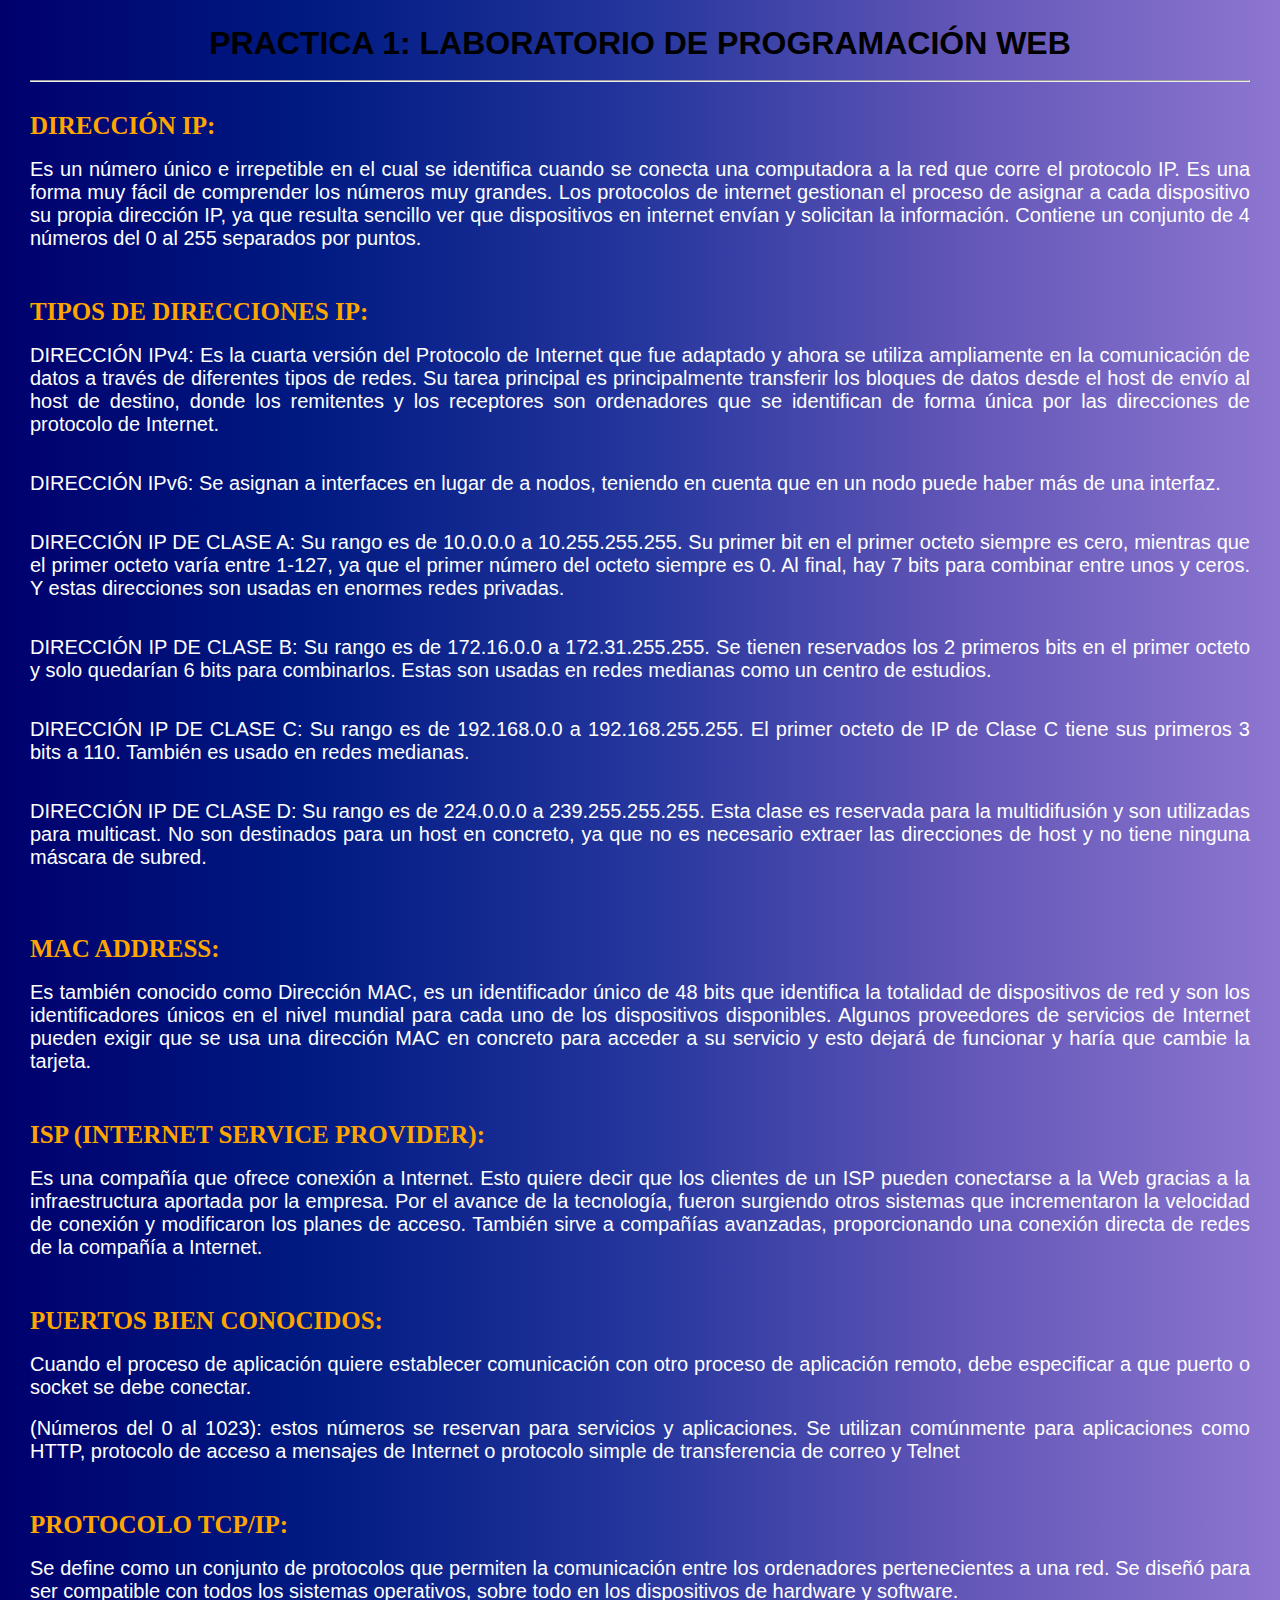
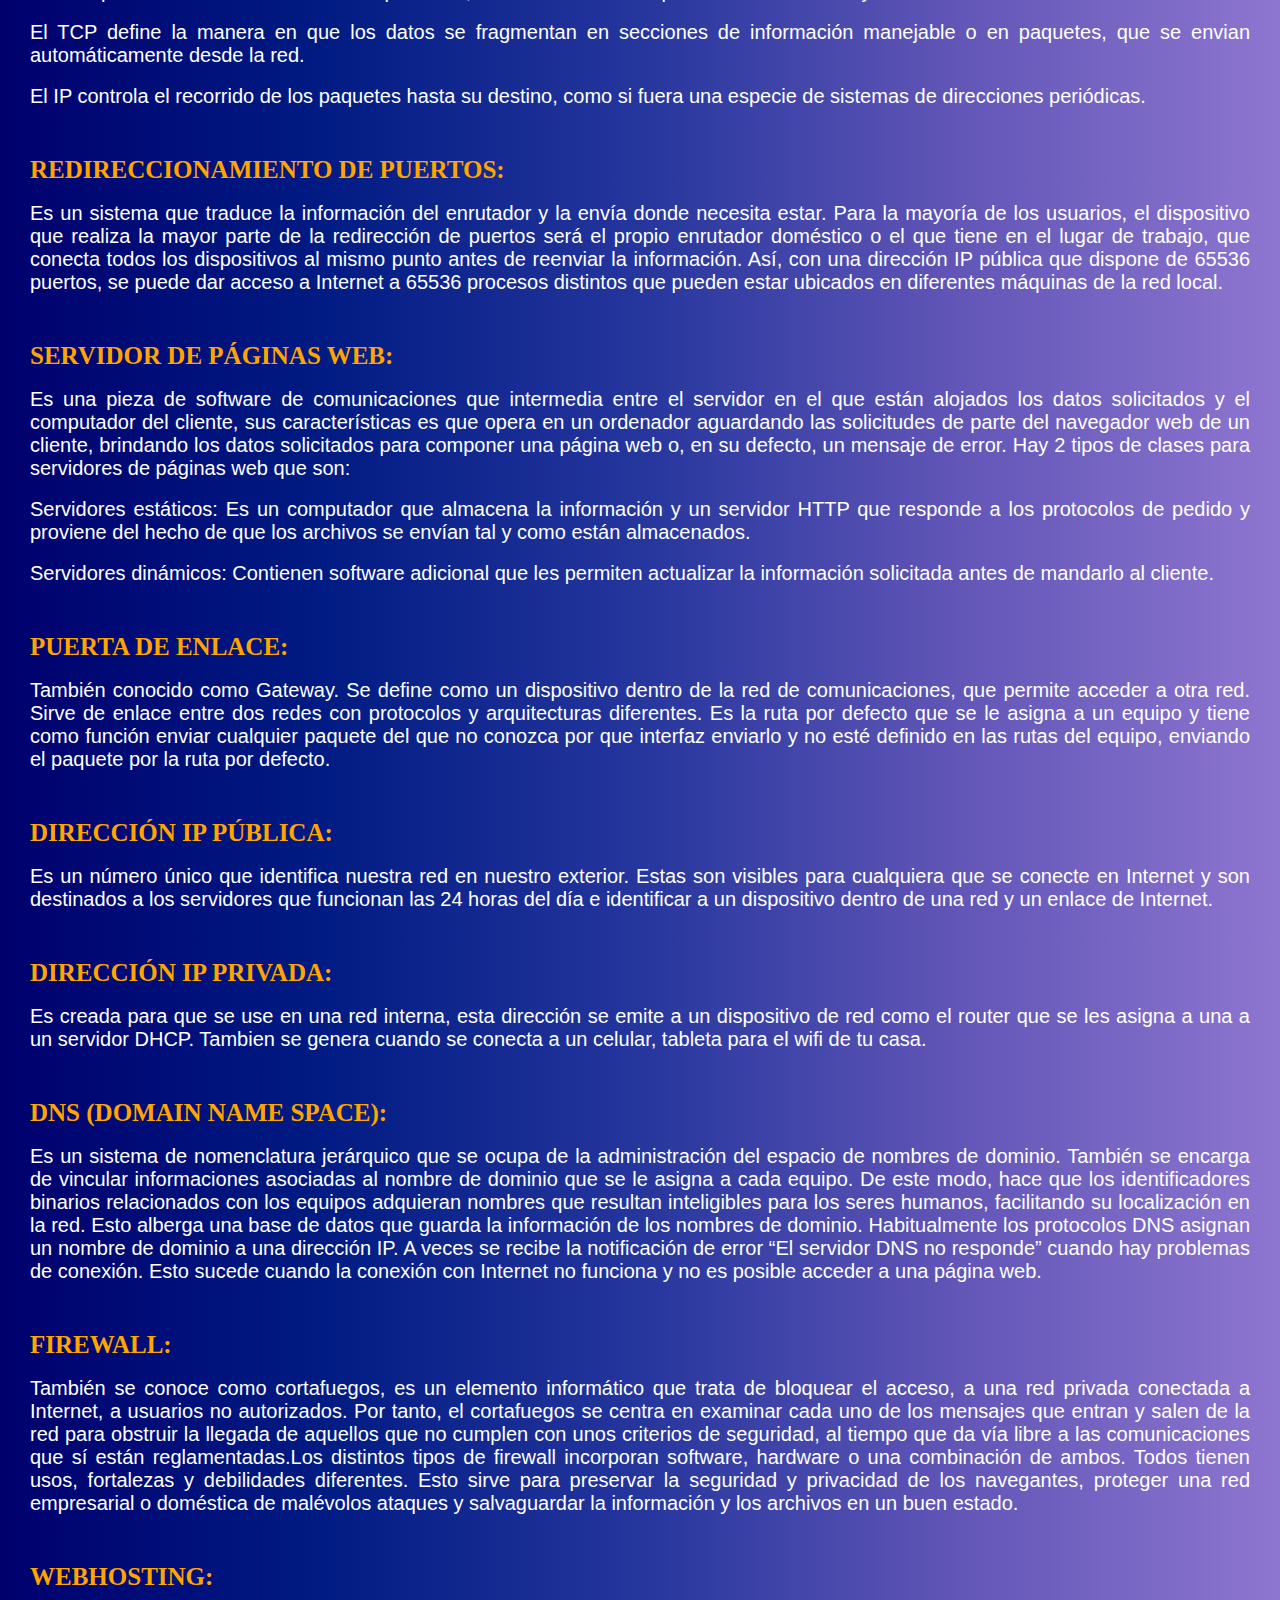
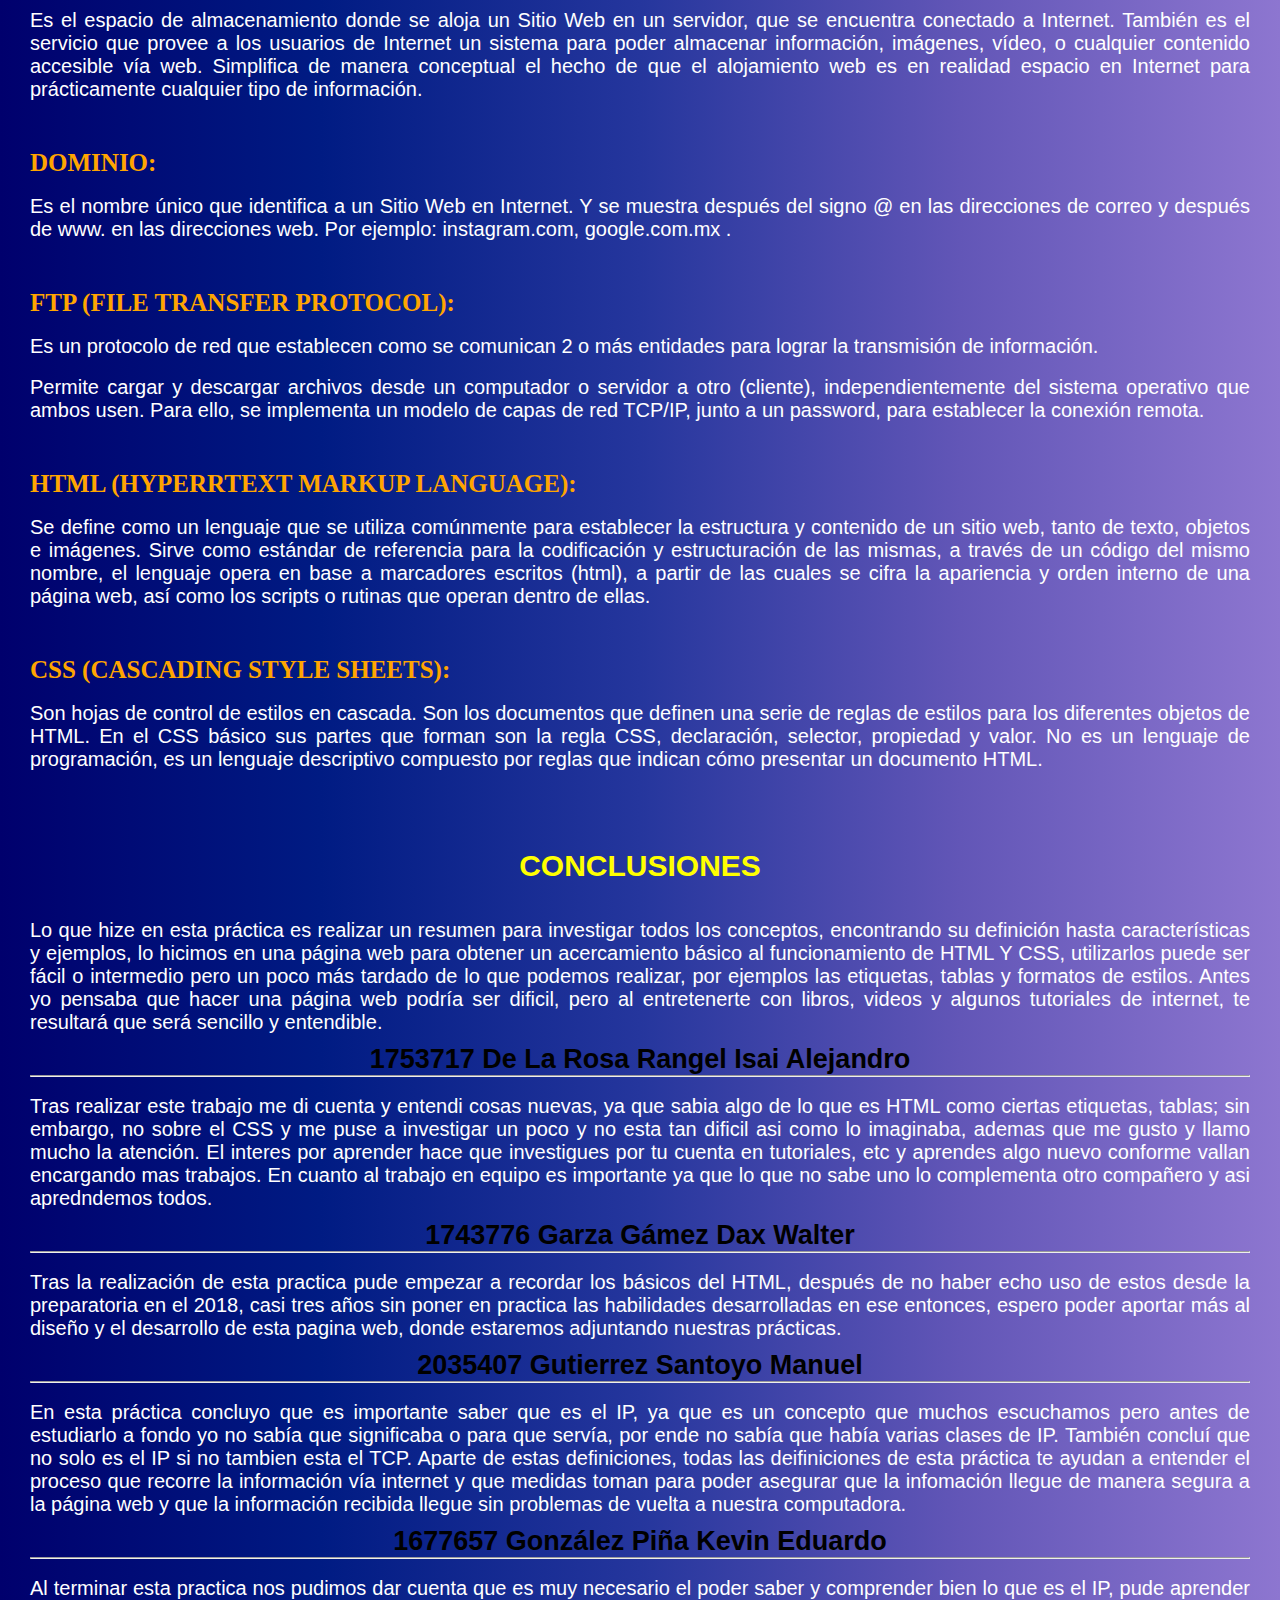
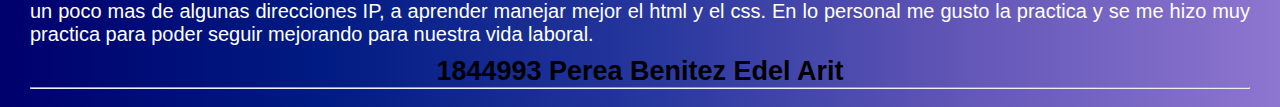
==== practica 1.html @ dcf5a070 "Primer edicion" ====
<!DOCTYPE html>
<html lang="es">
<head>
	<meta charset="UTF-8">
	<title> Practica 1</title>
	<link rel="stylesheet" href="css/style1.css">
</head>
<body>
	<div id="contenido">
		<div class="tema">
		<h1> PRACTICA 1: LABORATORIO DE PROGRAMACIÓN WEB</h1><br><hr>
		
	</div>
	<header>
		<h2><strong>DIRECCIÓN IP:</strong></h2><br>
		<p>Es un número único e irrepetible en el cual se identifica cuando se conecta una computadora a la red que corre el protocolo IP.
		Es una forma muy fácil de comprender los números muy grandes. Los protocolos de internet gestionan el proceso de asignar a cada dispositivo su propia dirección IP, ya que resulta sencillo ver que dispositivos en internet envían y solicitan la información.
	    Contiene un conjunto de 4 números del 0 al 255 separados por puntos.</p><br>
	    <h2><strong>TIPOS DE DIRECCIONES IP:</strong></h2><br>
	    <p>DIRECCIÓN IPv4: Es la cuarta versión del Protocolo de Internet que fue adaptado y ahora se utiliza ampliamente en la comunicación de datos a través de diferentes tipos de redes. Su tarea principal es principalmente transferir los bloques de datos desde el host de envío al host de destino, donde los remitentes y los receptores son ordenadores que se identifican de forma única por las direcciones de protocolo de Internet.</p><br><br>
	    <p>DIRECCIÓN IPv6: Se asignan a interfaces en lugar de a nodos, teniendo en cuenta que en un nodo puede haber más de una interfaz. </p><br><br>
	    <p>DIRECCIÓN IP DE CLASE A: Su rango es de 10.0.0.0 a 10.255.255.255. Su primer bit en el primer octeto siempre es cero, mientras que el primer octeto varía entre 1-127, ya que el primer número del octeto siempre es 0. Al final, hay 7 bits para combinar entre unos y ceros. Y estas direcciones son usadas en enormes redes privadas. </p><br><br>
	    <p>DIRECCIÓN IP DE CLASE B: Su rango es de 172.16.0.0 a 172.31.255.255. Se tienen reservados los 2 primeros bits en el primer octeto y solo quedarían 6 bits para combinarlos. Estas son usadas en redes medianas como un centro de estudios. </p><br><br>
	    <p>DIRECCIÓN IP DE CLASE C: Su rango es de 192.168.0.0 a 192.168.255.255. El primer octeto de IP de Clase C tiene sus primeros 3 bits a 110. También es usado en redes medianas. </p><br><br>
	    <p>DIRECCIÓN IP DE CLASE D: Su rango es de 224.0.0.0 a 239.255.255.255. Esta clase es reservada para la multidifusión y son utilizadas para multicast. No son destinados para un host en concreto, ya que no es necesario extraer las direcciones de host y no tiene ninguna máscara de subred.  </p><br><br>

	    <h2><strong>MAC ADDRESS:</strong></h2><br>
	    <p> Es también conocido como Dirección MAC, es un identificador único de 48 bits que identifica la totalidad de dispositivos de red y son los identificadores únicos en el nivel mundial para cada uno de los dispositivos disponibles. Algunos proveedores de servicios de Internet pueden exigir que se usa una dirección MAC en concreto para acceder a su servicio y esto dejará de funcionar y haría que cambie la tarjeta.</p><br>

	    <h2><strong>ISP (INTERNET SERVICE PROVIDER):</strong></h2><br>
	    <p> Es una compañía que ofrece conexión a Internet. Esto quiere decir que los clientes de un ISP pueden conectarse a la Web gracias a la infraestructura aportada por la empresa. Por el avance de la tecnología, fueron surgiendo otros sistemas que incrementaron la velocidad de conexión y modificaron los planes de acceso. También sirve a compañías avanzadas, proporcionando una conexión directa de redes de la compañía a Internet.</p><br>

	    <h2><strong>PUERTOS BIEN CONOCIDOS:</strong></h2><br>
	    <p> Cuando el proceso de aplicación quiere establecer comunicación con otro proceso de aplicación remoto, debe especificar a que puerto o socket se debe conectar.</p><br>
	    <p>  (Números del 0 al 1023): estos números se reservan para servicios y aplicaciones. Se utilizan comúnmente para aplicaciones como HTTP, protocolo de acceso a mensajes de Internet o protocolo simple de transferencia de correo y Telnet</p><br>

	    <h2><strong>PROTOCOLO TCP/IP:</strong></h2><br>
	    <p> Se define como un conjunto de protocolos que permiten la comunicación entre los ordenadores pertenecientes a una red. Se diseñó para ser compatible con todos los sistemas operativos, sobre todo en los dispositivos de hardware y software.</p><br>
	    <p> El TCP define la manera en que los datos se fragmentan en secciones de información manejable o en paquetes, que se envian automáticamente desde la red.</p><br>
	    <p> El IP controla el recorrido de los paquetes hasta su destino, como si fuera una especie de sistemas de direcciones periódicas.
	    </p><br>

	    <h2><strong>REDIRECCIONAMIENTO DE PUERTOS:</strong></h2><br>
	    <p>Es un sistema que traduce la información del enrutador y la envía donde necesita estar. Para la mayoría de los usuarios, el dispositivo que realiza la mayor parte de la redirección de puertos será el propio enrutador doméstico o el que tiene en el lugar de trabajo, que conecta todos los dispositivos al mismo punto antes de reenviar la información. Así, con una dirección IP pública que dispone de 65536 puertos, se puede dar acceso a Internet a 65536 procesos distintos que pueden estar ubicados en diferentes máquinas de la red local. </p><br>

	    <h2><strong>SERVIDOR DE PÁGINAS WEB:</strong></h2><br>
	    <p>Es una pieza de software de comunicaciones que intermedia entre el servidor en el que están alojados los datos solicitados y el computador del cliente, sus características es que opera en un ordenador aguardando las solicitudes de parte del navegador web de un cliente, brindando los datos solicitados para componer una página web o, en su defecto, un mensaje de error. Hay 2 tipos de clases para servidores de páginas web que son:</p><br>
	    <p>Servidores estáticos: Es un computador que almacena la información y un servidor HTTP que responde a los protocolos de pedido y proviene del hecho de que los archivos se envían tal y como están almacenados.</p><br>
	    <p>Servidores dinámicos: Contienen software adicional que les permiten actualizar la información solicitada antes de mandarlo al cliente.</p><br>

	    <h2><strong>PUERTA DE ENLACE:</strong></h2><br>
	    <p>También conocido como Gateway. Se define como un dispositivo dentro de la red de comunicaciones, que permite acceder a otra red. Sirve de enlace entre dos redes con protocolos y arquitecturas diferentes. Es la ruta por defecto que se le asigna a un equipo y tiene como función enviar cualquier paquete del que no conozca por que interfaz enviarlo y no esté definido en las rutas del equipo, enviando el paquete por la ruta por defecto.</p><br>

	    <h2><strong>DIRECCIÓN IP PÚBLICA:</strong></h2><br>
	    <p>Es un número único que identifica nuestra red en nuestro exterior. Estas son visibles para cualquiera que se conecte en Internet y son destinados a los servidores que funcionan las 24 horas del día e identificar a un dispositivo dentro de una red y un enlace de Internet.</p><br>

        <h2><strong>DIRECCIÓN IP PRIVADA:</strong></h2><br>
	    <p> Es creada para que se use en una red interna, esta dirección se emite a un dispositivo de red como el router que se les asigna a una a un servidor DHCP. Tambien se genera cuando se conecta a un celular, tableta para el wifi de tu casa.</p><br>

	    <h2><strong>DNS (DOMAIN NAME SPACE):</strong></h2><br>
	    <p> Es un sistema de nomenclatura jerárquico que se ocupa de la administración del espacio de nombres de dominio. También se encarga de vincular informaciones asociadas al nombre de dominio que se le asigna a cada equipo. De este modo, hace que los identificadores binarios relacionados con los equipos adquieran nombres que resultan inteligibles para los seres humanos, facilitando su localización en la red. Esto alberga una base de datos que guarda la información de los nombres de dominio. Habitualmente los protocolos DNS asignan un nombre de dominio a una dirección IP. A veces se recibe la notificación de error “El servidor DNS no responde” cuando hay problemas de conexión. Esto sucede cuando la conexión con Internet no funciona y no es posible acceder a una página web. </p><br>

	    <h2><strong>FIREWALL:</strong></h2><br>
	    <p> También se conoce como cortafuegos, es un elemento informático que trata de bloquear el acceso, a una red privada conectada a Internet, a usuarios no autorizados. Por tanto, el cortafuegos se centra en examinar cada uno de los mensajes que entran y salen de la red para obstruir la llegada de aquellos que no cumplen con unos criterios de seguridad, al tiempo que da vía libre a las comunicaciones que sí están reglamentadas.Los distintos tipos de firewall incorporan software, hardware o una combinación de ambos. Todos tienen usos, fortalezas y debilidades diferentes. Esto sirve para preservar la seguridad y privacidad de los navegantes, proteger una red empresarial o doméstica de malévolos ataques y salvaguardar la información y los archivos en un buen estado.</p>
	    <br>

	    <h2><strong>WEBHOSTING:</strong></h2><br>
	    <p> Es el espacio de almacenamiento donde se aloja un Sitio Web en un servidor, que se encuentra conectado a Internet. También es el servicio que provee a los usuarios de Internet un sistema para poder almacenar información, imágenes, vídeo, o cualquier contenido accesible vía web. Simplifica de manera conceptual el hecho de que el alojamiento web es en realidad espacio en Internet para prácticamente cualquier tipo de información.</p>
	    <br>

	    <h2><strong>DOMINIO:</strong></h2><br>
	    <p> Es el nombre único que identifica a un Sitio Web en Internet. Y se muestra después del signo @ en las direcciones de correo y después de www. en las direcciones web. Por ejemplo: instagram.com, google.com.mx . </p>
	    <br>

	    <h2><strong>FTP (FILE TRANSFER PROTOCOL):</strong></h2><br>
	    <p> Es un protocolo de red que establecen como se comunican 2 o más entidades para lograr la transmisión de información. </p><br>
	    <p>Permite cargar y descargar archivos desde un computador o servidor a otro (cliente), independientemente del sistema operativo que ambos usen. Para ello, se implementa un modelo de capas de red TCP/IP, junto a un password, para establecer la conexión remota.</p><br>

	    <h2><strong>HTML (HYPERRTEXT MARKUP LANGUAGE):</strong></h2><br>
	    <p>Se define como un lenguaje que se utiliza comúnmente para establecer la estructura y contenido de un sitio web, tanto de texto, objetos e imágenes. Sirve como estándar de referencia para la codificación y estructuración de las mismas, a través de un código del mismo nombre, el lenguaje opera en base a marcadores escritos (html), a partir de las cuales se cifra la apariencia y orden interno de una página web, así como los scripts o rutinas que operan dentro de ellas. </p><br>

	    <h2><strong>CSS (CASCADING STYLE SHEETS):</strong></h2><br>
	    <p>Son hojas de control de estilos en cascada. Son los documentos que definen una serie de reglas de estilos para los diferentes objetos de HTML. En el CSS básico sus partes que forman son la regla CSS, declaración, selector, propiedad y valor. No es un lenguaje de programación, es un lenguaje descriptivo compuesto por reglas que indican cómo presentar un documento HTML. </p><br>

	</header>
	<article>
		<h3> CONCLUSIONES </h3><br><br>
		<p>Lo que hize en esta práctica es realizar un resumen para investigar todos los conceptos, encontrando su definición hasta características y ejemplos, lo hicimos en una página web para obtener un acercamiento básico al funcionamiento de HTML Y CSS, utilizarlos puede ser fácil o intermedio pero un poco más tardado de lo que podemos realizar, por ejemplos las etiquetas, tablas y formatos de estilos. Antes yo pensaba que hacer una página web podría ser dificil, pero al entretenerte con libros, videos y algunos tutoriales de internet, te resultará que será sencillo y entendible. </p>
		<h4>1753717  De La Rosa Rangel Isai Alejandro</h4><hr><br>

		<p> Tras realizar este trabajo me di cuenta y entendi cosas nuevas, ya que sabia algo de lo que es HTML como ciertas etiquetas, tablas; sin embargo, no sobre el CSS y me puse a investigar un poco y no esta tan dificil asi como lo imaginaba, ademas que me gusto y llamo mucho la atención. El interes por aprender hace que investigues por tu cuenta en tutoriales, etc y aprendes algo nuevo conforme vallan encargando mas trabajos. En cuanto al trabajo en equipo es importante ya que lo que no sabe uno lo complementa otro compañero y asi apredndemos todos. </p> 
                <h4>1743776 Garza Gámez Dax Walter</h4><hr><br>

				<p> Tras la realización de esta practica pude empezar a recordar los básicos del HTML, después de no haber echo uso de estos desde la preparatoria en el 2018, casi tres años sin poner en practica las habilidades desarrolladas en ese entonces, espero poder aportar más al diseño y el desarrollo de esta pagina web, donde estaremos adjuntando nuestras prácticas. </p>
				<h4>2035407 Gutierrez Santoyo Manuel</h4><hr>
				<br>
				<p> En esta práctica concluyo que es importante saber que es el IP, ya que es un concepto que muchos escuchamos pero antes de estudiarlo a fondo yo no sabía que significaba o para que servía, por ende no sabía que había varias clases de IP. También concluí que no solo es el IP si no tambien esta el TCP. Aparte de estas definiciones, todas las deifiniciones de esta práctica te ayudan a entender el proceso que recorre la información vía internet y que medidas toman para poder asegurar que la infomación llegue de manera segura a la página web y que la información recibida llegue sin problemas de vuelta a nuestra computadora. </p>
				<h4>1677657 González Piña Kevin Eduardo</h4><hr><br>
				
                <p> Al terminar esta practica nos pudimos dar cuenta que es muy necesario el poder saber y comprender bien lo que es el IP, pude aprender un poco mas de algunas direcciones IP, a aprender manejar mejor el html y el css. En lo personal me gusto la practica y se me hizo muy practica para poder seguir mejorando para nuestra vida laboral. </p>
                <h4>1844993 Perea Benitez Edel Arit</h4><hr> <br>

	</article>
	</div>	

</body>
</html>
---- css/style1.css ----
*{
	margin:0px;
	padding:0px;
}

body{
	background-image: linear-gradient(270deg, #8d76d0 0, #6256b7 25%, #25369d 50%, #001b83 75%, #00006d 100%);
	
}

#contenido{
	margin-left: 30px;
	margin-right: 30px;

}

h1{
	color:black;
	text-align: center;
	font-family: Arial;
	margin-top:25px;
}

h2{
	font-family: Times New Roman;
	font-size:25px;
	color:#ffa500;
	margin-top: 30px;
}

p{
	font-family: Arial;
	font-size:20px;
	color:#fff;
	text-align: justify;
}

h3{
	font-family: Arial;
	font-size:30px;
	color:yellow;
    margin-top: 60px;
    text-align: center;
}

h4{
	text-align: center;
	font-family: Arial;
	font-size: 27px;
	margin-top: 10px;
}
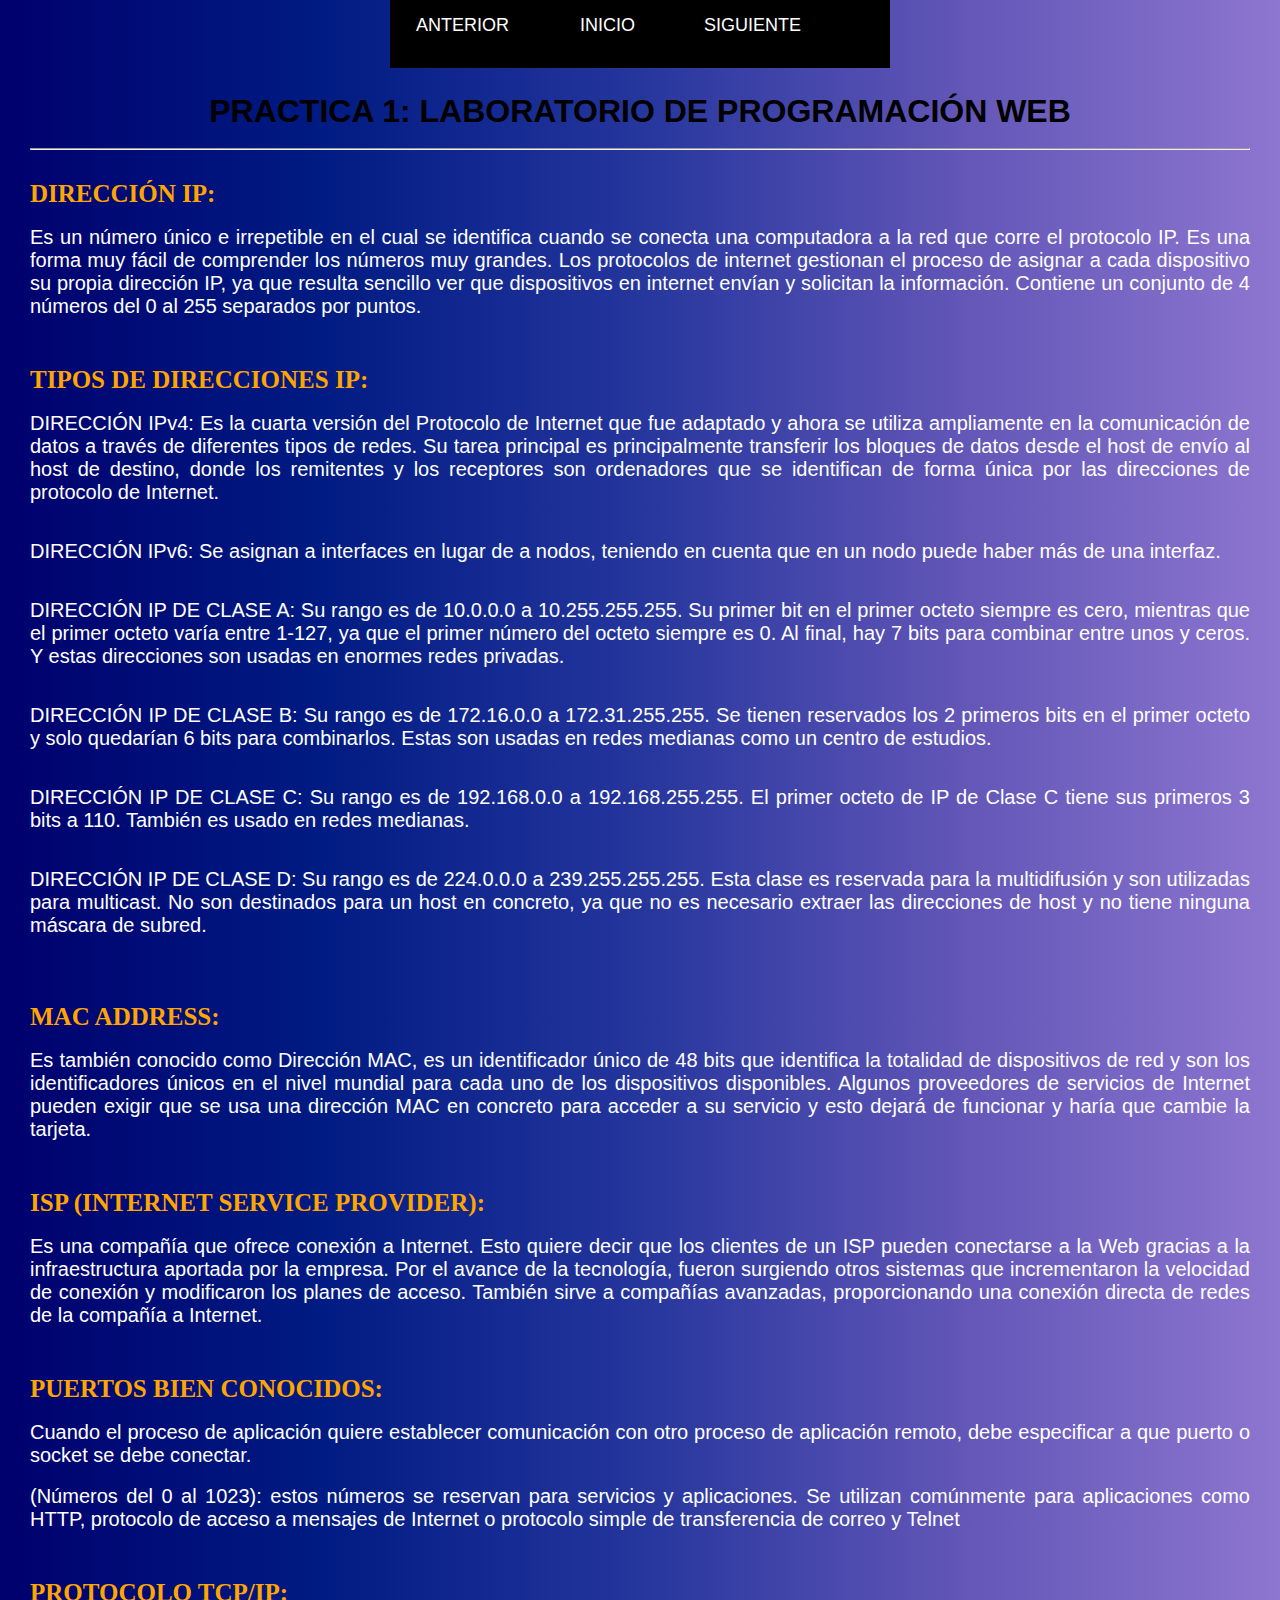
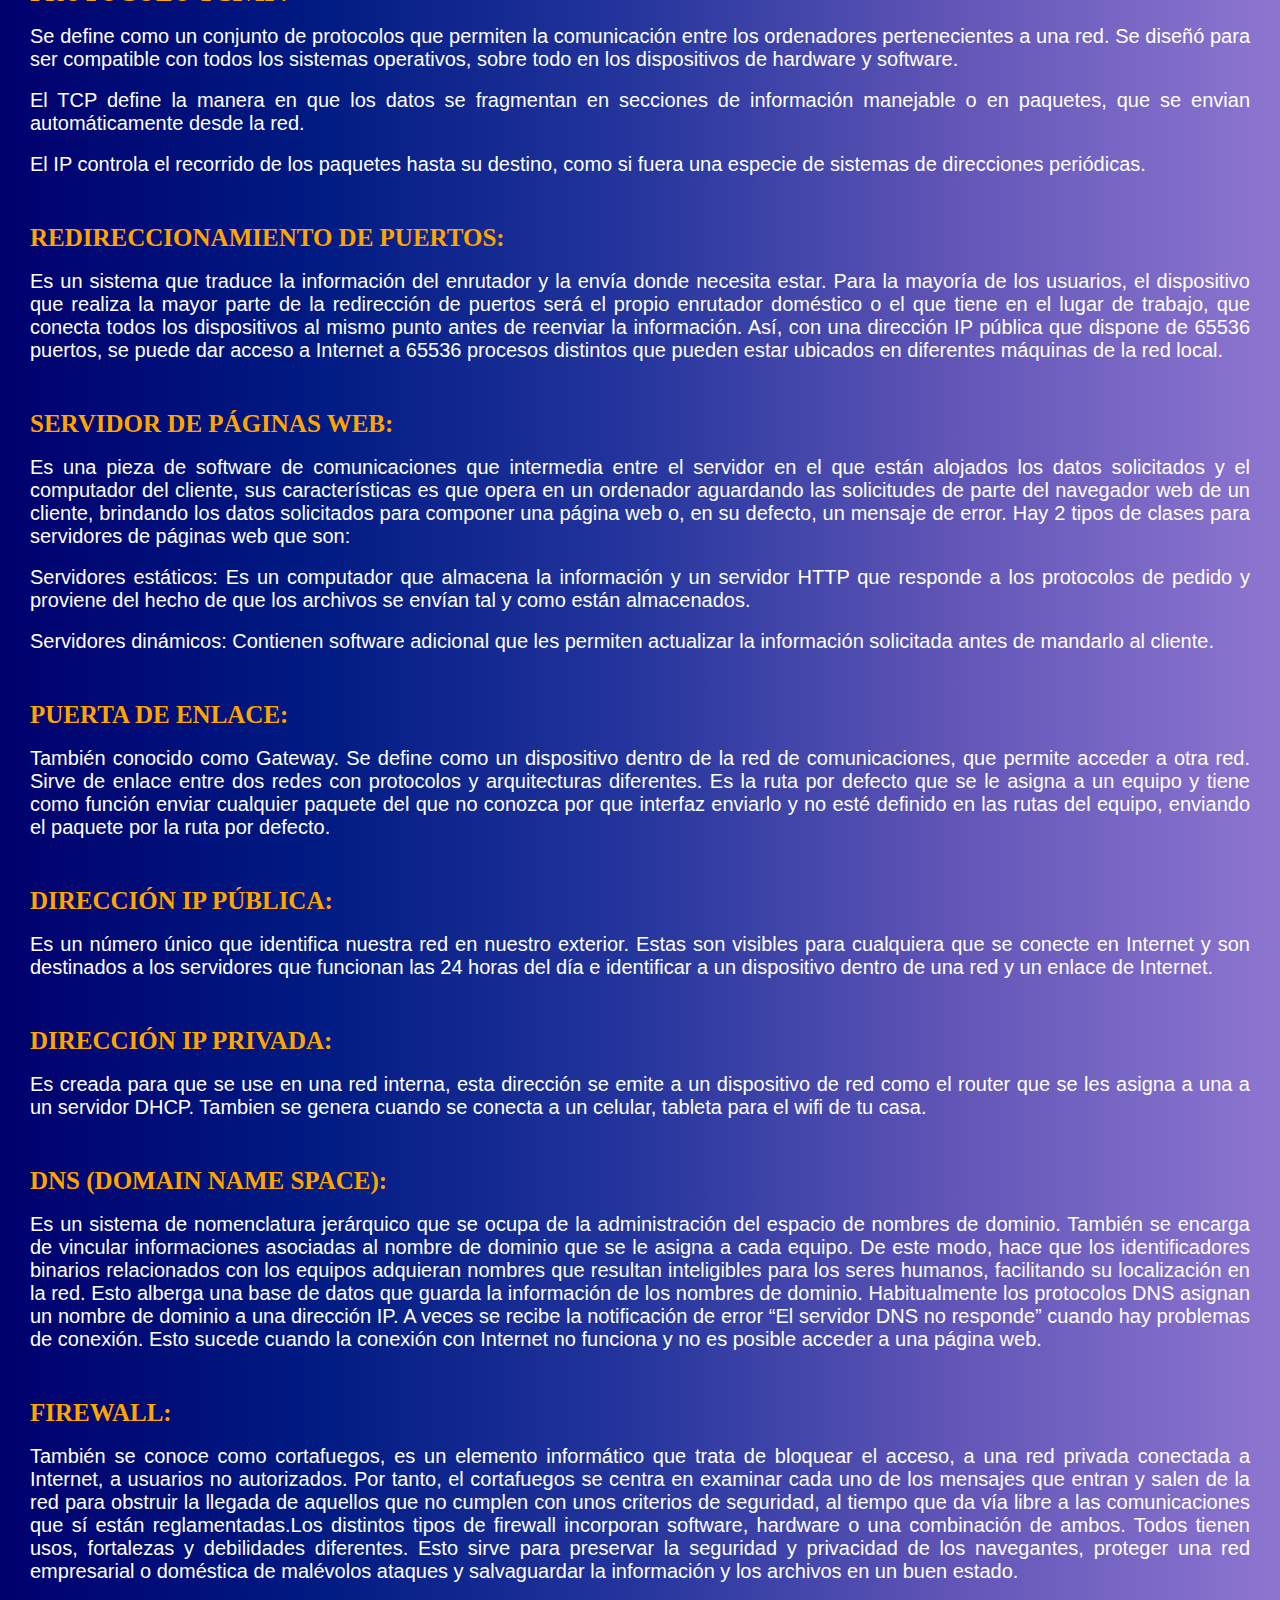
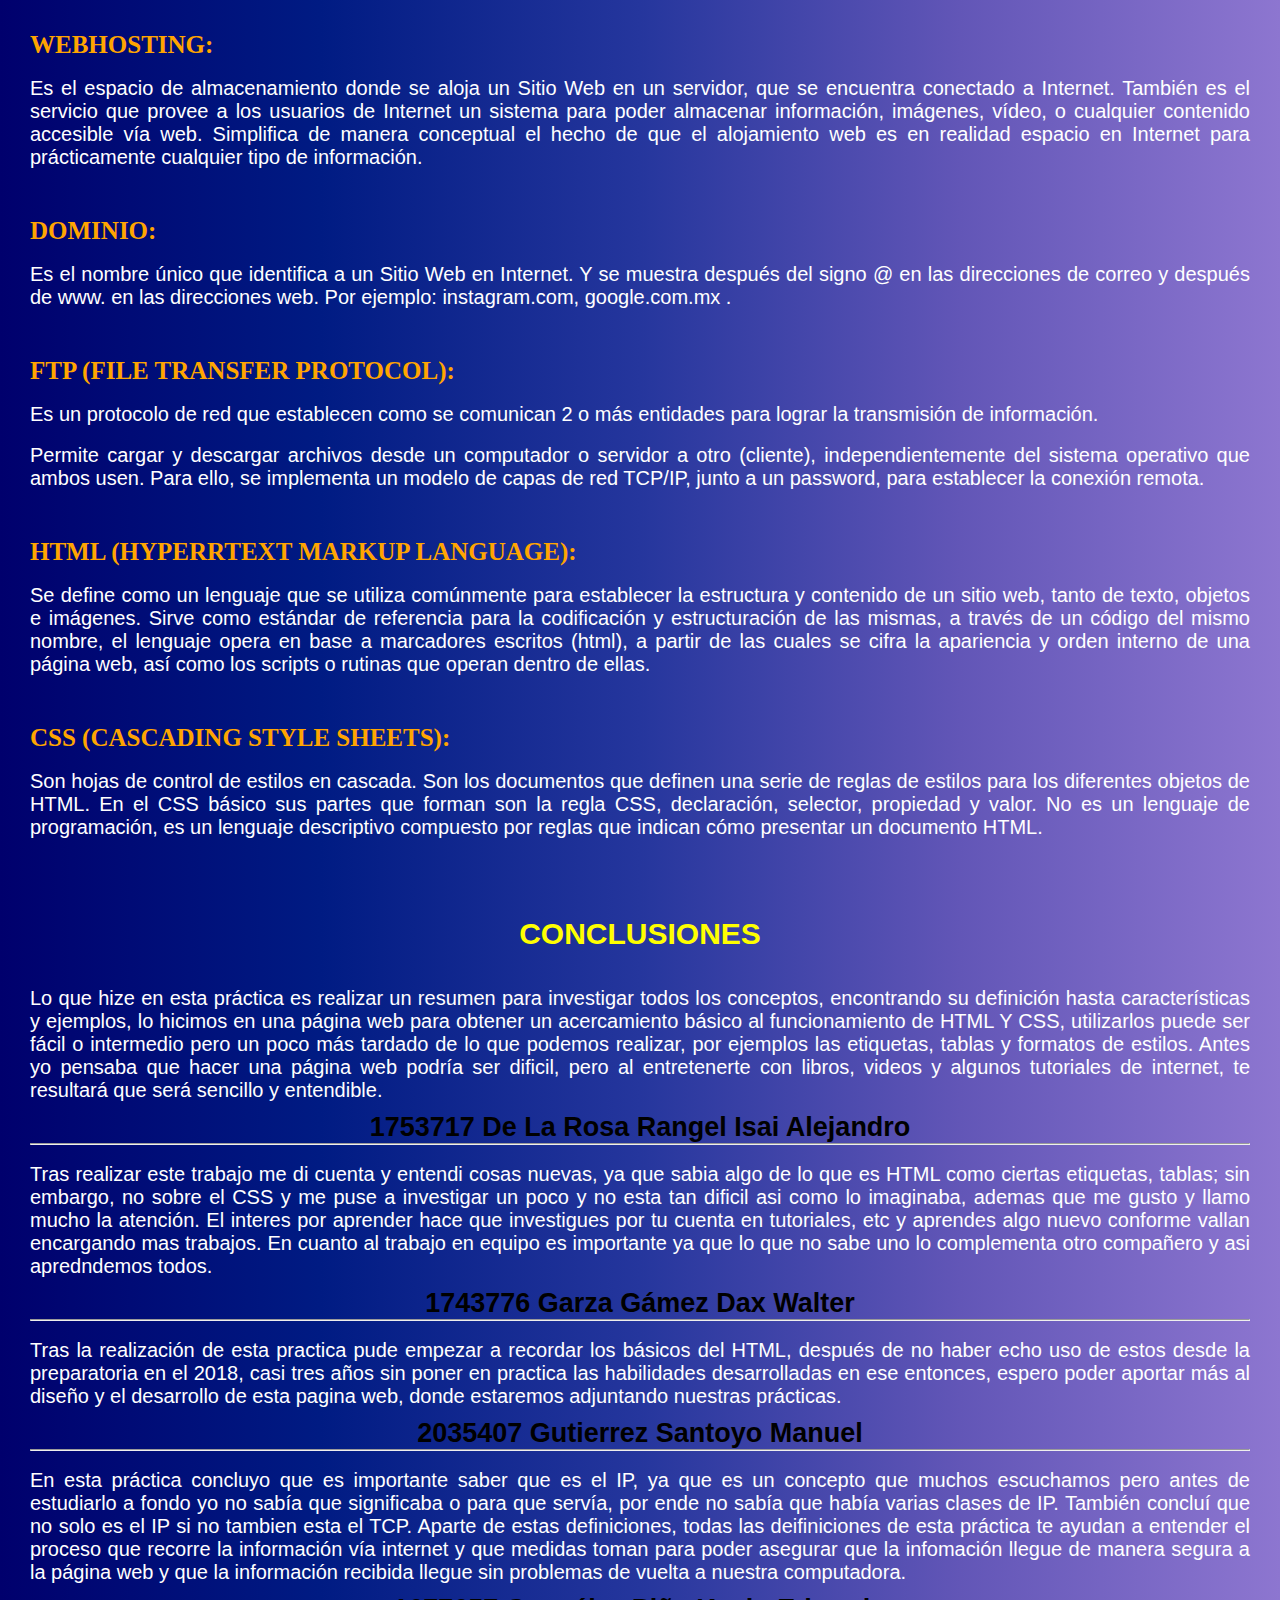
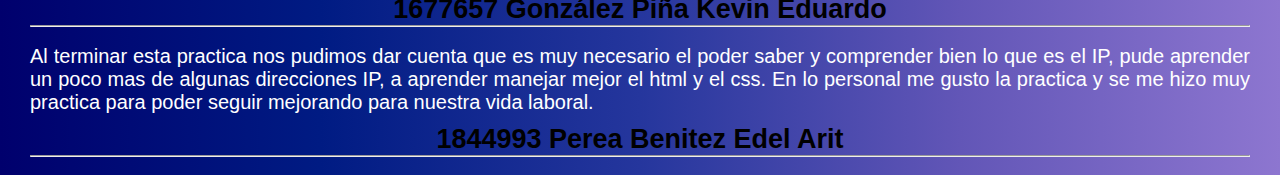
==== commit 652412a9: "Add files via upload" ====
--- a/practica 1.html
+++ b/practica 1.html
@@ -7,6 +7,13 @@
 </head>
 <body>
 	<div id="contenido">
+		<nav>
+			<ul>
+				<li><a href="#">ANTERIOR</a></li>
+				<li><a href="index.html">INICIO</a></li>
+				<li><a href="practica 2.html">SIGUIENTE</a></li>
+			</ul>
+		</nav>
 		<div class="tema">
 		<h1> PRACTICA 1: LABORATORIO DE PROGRAMACIÓN WEB</h1><br><hr>
 		
--- a/css/style1.css
+++ b/css/style1.css
@@ -14,6 +14,40 @@
 
 }
 
+nav{
+	background: black;
+	height:68px;
+	width: 500px;
+	margin:auto;
+	
+}
+
+ul{
+	margin: 0;
+	padding: 0;
+	list-style: none;
+}
+
+li{
+	float:left;
+}
+
+a{
+	color:white;
+	width:115px;
+	text-decoration: none;
+	display:block;
+	text-align: center;
+	padding:15px;
+	text-transform:uppercase;
+	font-size: 18px;
+	font-family: Arial;
+}
+
+ul li a:hover {
+	color:blue;
+}
+
 h1{
 	color:black;
 	text-align: center;
@@ -27,6 +61,13 @@
 	color:#ffa500;
 	margin-top: 30px;
 }
+
+.bordes{border:solid; font-family: Arial;
+	font-size:20px;
+	color:#fff;
+	text-align: justify;
+	background-color:#483D8B;
+	}
 
 p{
 	font-family: Arial;
@@ -48,4 +89,11 @@
 	font-family: Arial;
 	font-size: 27px;
 	margin-top: 10px;
+}
+
+li {
+	font-family: Arial;
+	font-size:15px;
+	color:#fff;
+	text-align: justify;
 }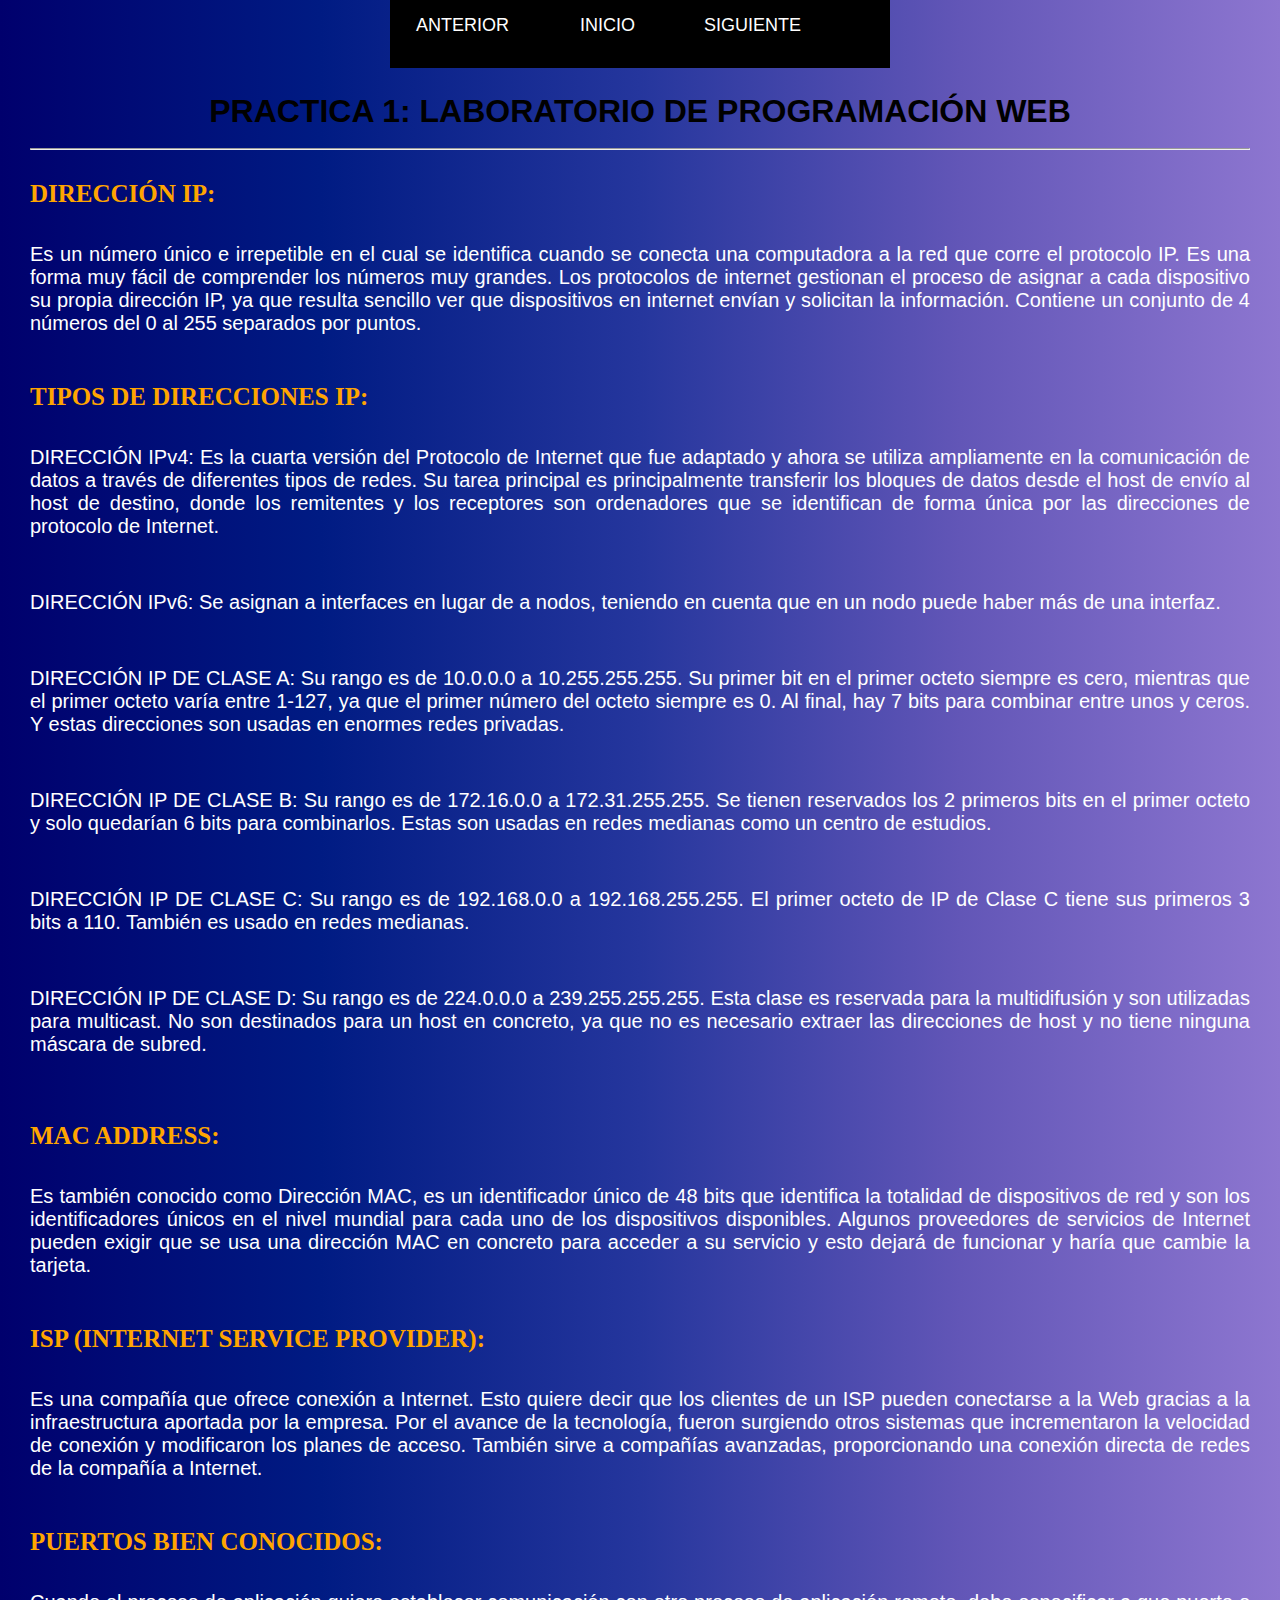
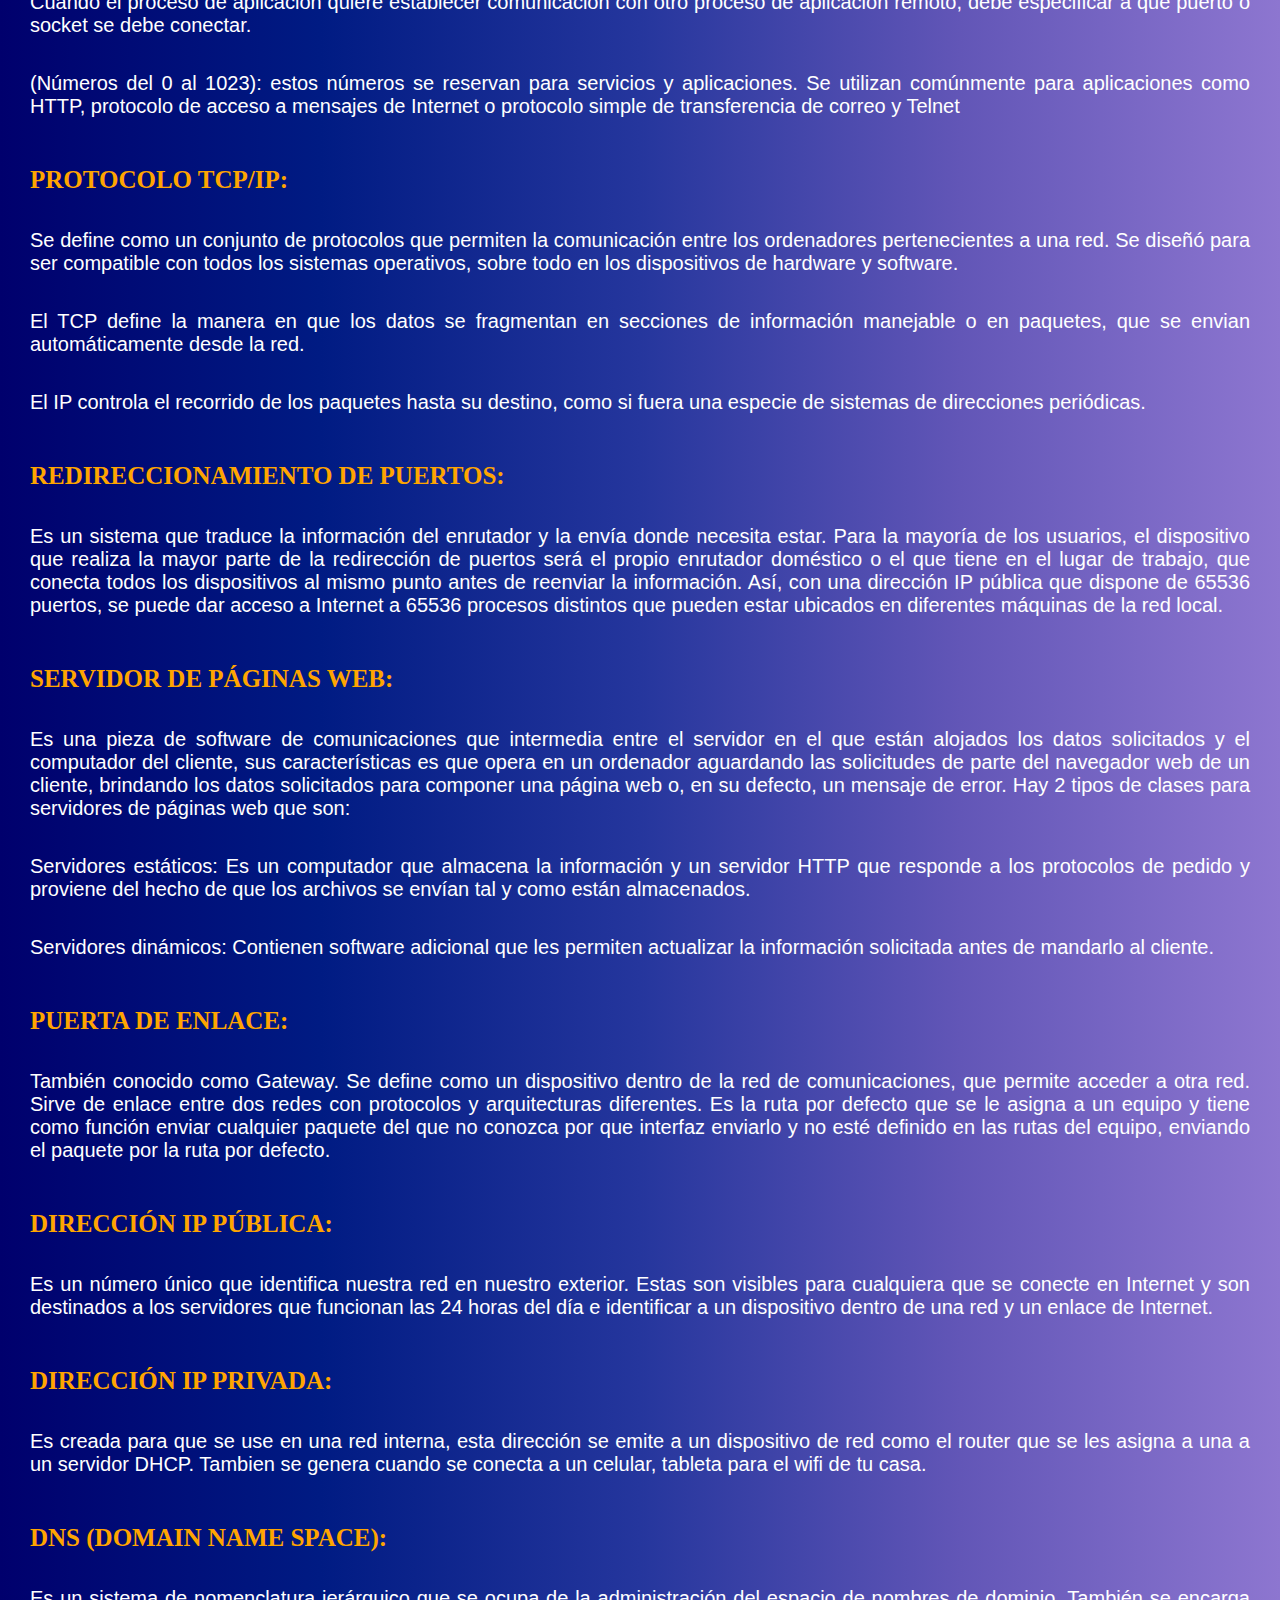
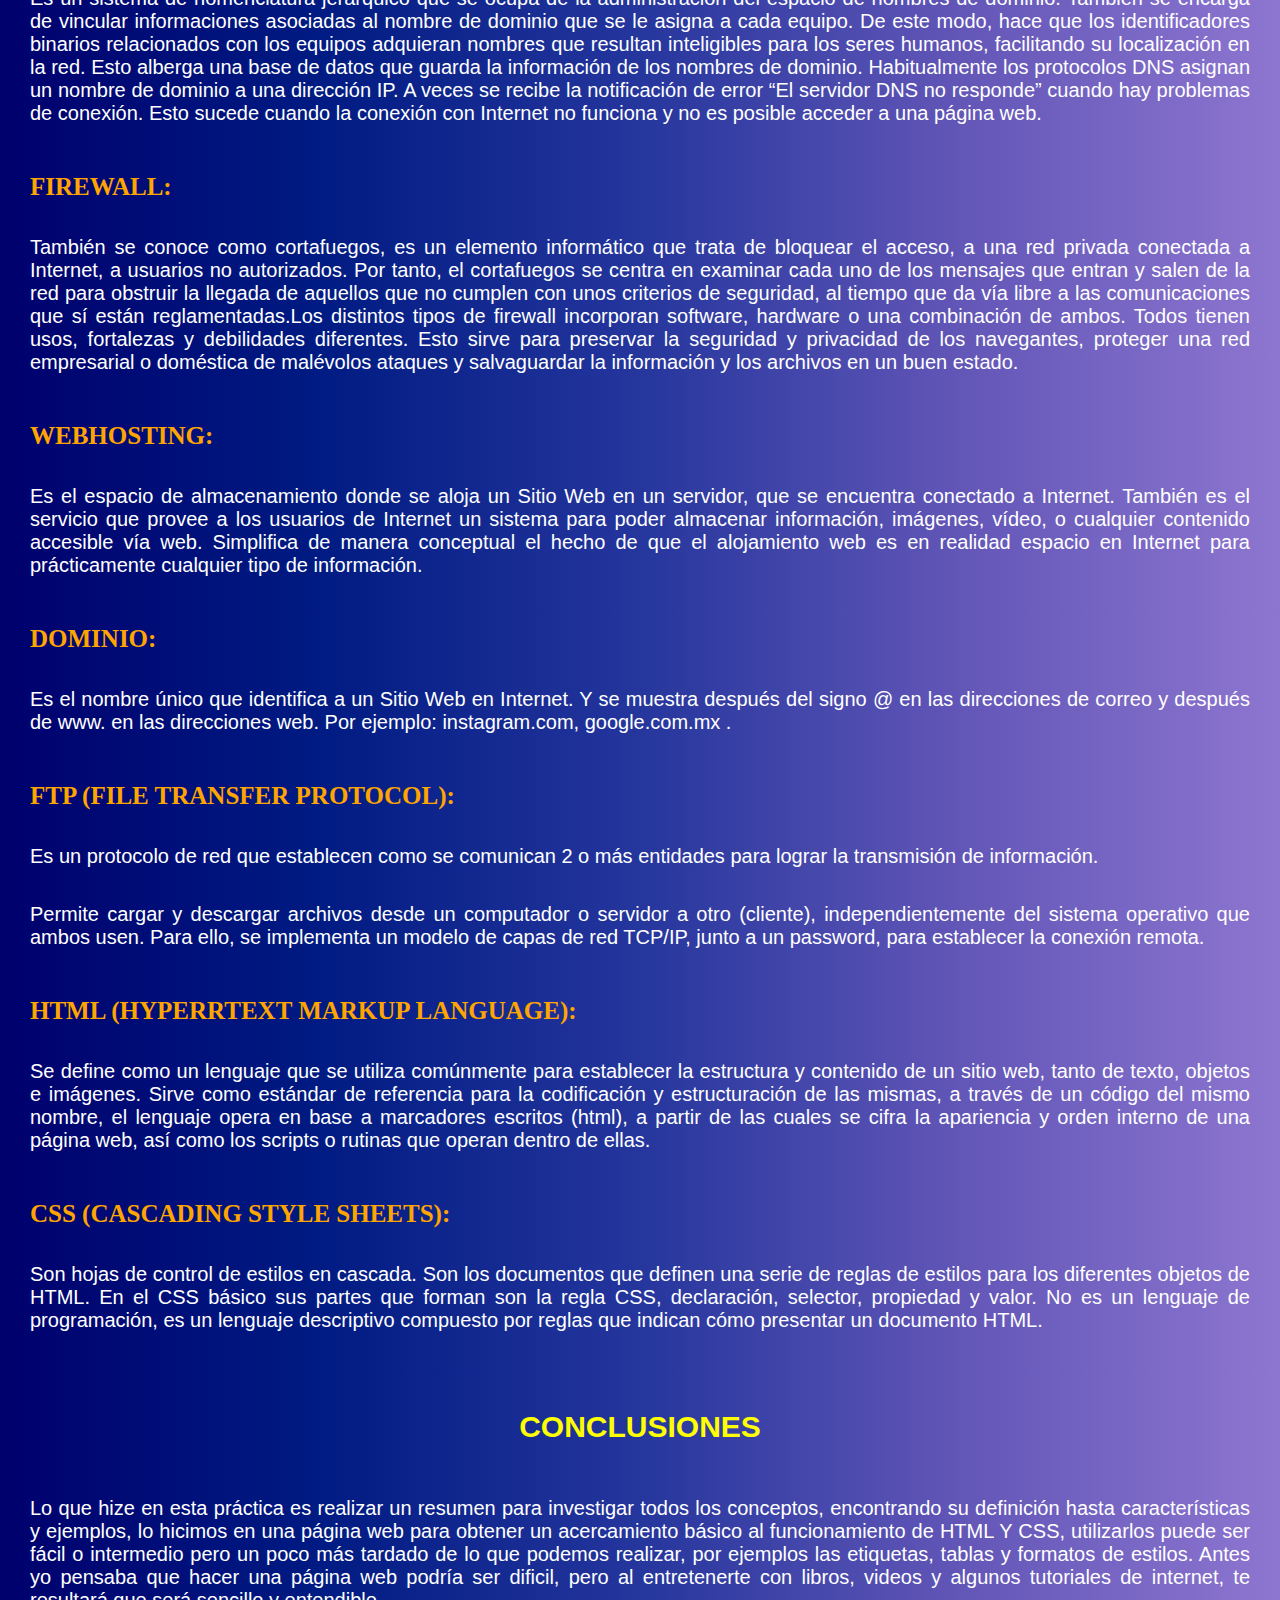
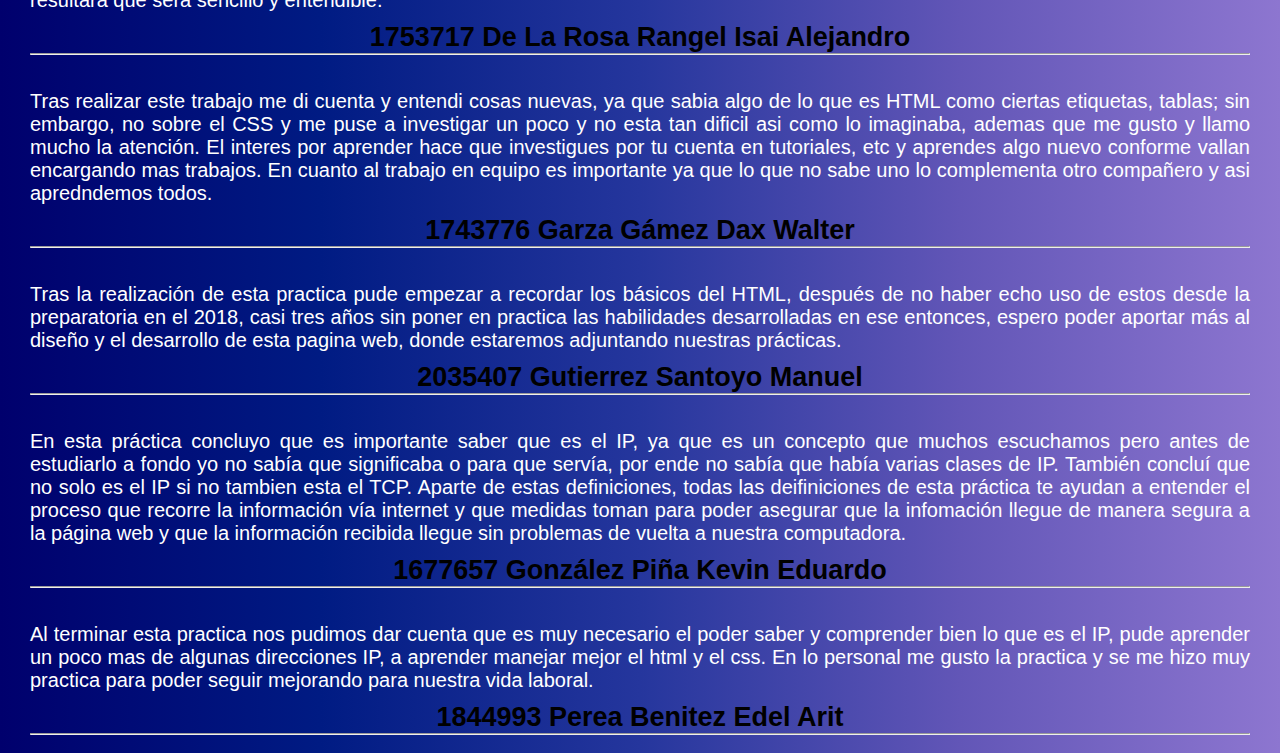
==== commit 9b955619: "Add files via upload" ====
--- a/practica 1.html
+++ b/practica 1.html
@@ -7,18 +7,18 @@
 </head>
 <body>
 	<div id="contenido">
-		<nav>
+		<header>
 			<ul>
 				<li><a href="#">ANTERIOR</a></li>
 				<li><a href="index.html">INICIO</a></li>
 				<li><a href="practica 2.html">SIGUIENTE</a></li>
 			</ul>
-		</nav>
+		</header>
 		<div class="tema">
 		<h1> PRACTICA 1: LABORATORIO DE PROGRAMACIÓN WEB</h1><br><hr>
 		
 	</div>
-	<header>
+	<nav>
 		<h2><strong>DIRECCIÓN IP:</strong></h2><br>
 		<p>Es un número único e irrepetible en el cual se identifica cuando se conecta una computadora a la red que corre el protocolo IP.
 		Es una forma muy fácil de comprender los números muy grandes. Los protocolos de internet gestionan el proceso de asignar a cada dispositivo su propia dirección IP, ya que resulta sencillo ver que dispositivos en internet envían y solicitan la información.
@@ -89,7 +89,7 @@
 	    <h2><strong>CSS (CASCADING STYLE SHEETS):</strong></h2><br>
 	    <p>Son hojas de control de estilos en cascada. Son los documentos que definen una serie de reglas de estilos para los diferentes objetos de HTML. En el CSS básico sus partes que forman son la regla CSS, declaración, selector, propiedad y valor. No es un lenguaje de programación, es un lenguaje descriptivo compuesto por reglas que indican cómo presentar un documento HTML. </p><br>
 
-	</header>
+	</nav>
 	<article>
 		<h3> CONCLUSIONES </h3><br><br>
 		<p>Lo que hize en esta práctica es realizar un resumen para investigar todos los conceptos, encontrando su definición hasta características y ejemplos, lo hicimos en una página web para obtener un acercamiento básico al funcionamiento de HTML Y CSS, utilizarlos puede ser fácil o intermedio pero un poco más tardado de lo que podemos realizar, por ejemplos las etiquetas, tablas y formatos de estilos. Antes yo pensaba que hacer una página web podría ser dificil, pero al entretenerte con libros, videos y algunos tutoriales de internet, te resultará que será sencillo y entendible. </p>
--- a/css/style1.css
+++ b/css/style1.css
@@ -14,7 +14,12 @@
 
 }
 
-nav{
+#cont{
+	margin-left: 60px;
+	margin-right: 60px;
+}
+
+header{
 	background: black;
 	height:68px;
 	width: 500px;
@@ -74,6 +79,7 @@
 	font-size:20px;
 	color:#fff;
 	text-align: justify;
+	margin-top: 17px;
 }
 
 h3{
@@ -96,4 +102,50 @@
 	font-size:15px;
 	color:#fff;
 	text-align: justify;
-}+}
+
+ol{
+	color:#00ff00;
+	font-family: Arial;
+	text-align: justify;
+	font-size: 20px;
+	margin-top: 13px;
+}
+
+#u{
+	color:#9acd32;
+}
+
+#u2{
+	color:orange;
+}
+
+.sub{
+	text-align: center;
+	font-family: Times New Roman;
+	font-size: 30px;
+	margin-top: 36px;
+	color: #00ffff;
+}
+
+.tema2{
+	color: #228b22;
+	font-family: Arial;
+	font-size: 35px;
+	margin-top: 20px;
+	text-align: left;
+	padding:0;
+	text-indent: 0;
+}
+
+.one-third{
+	width: 45%;
+	float: left;
+	padding: 26px;
+	
+}
+
+img{
+	margin-top: 18px;
+}
+
